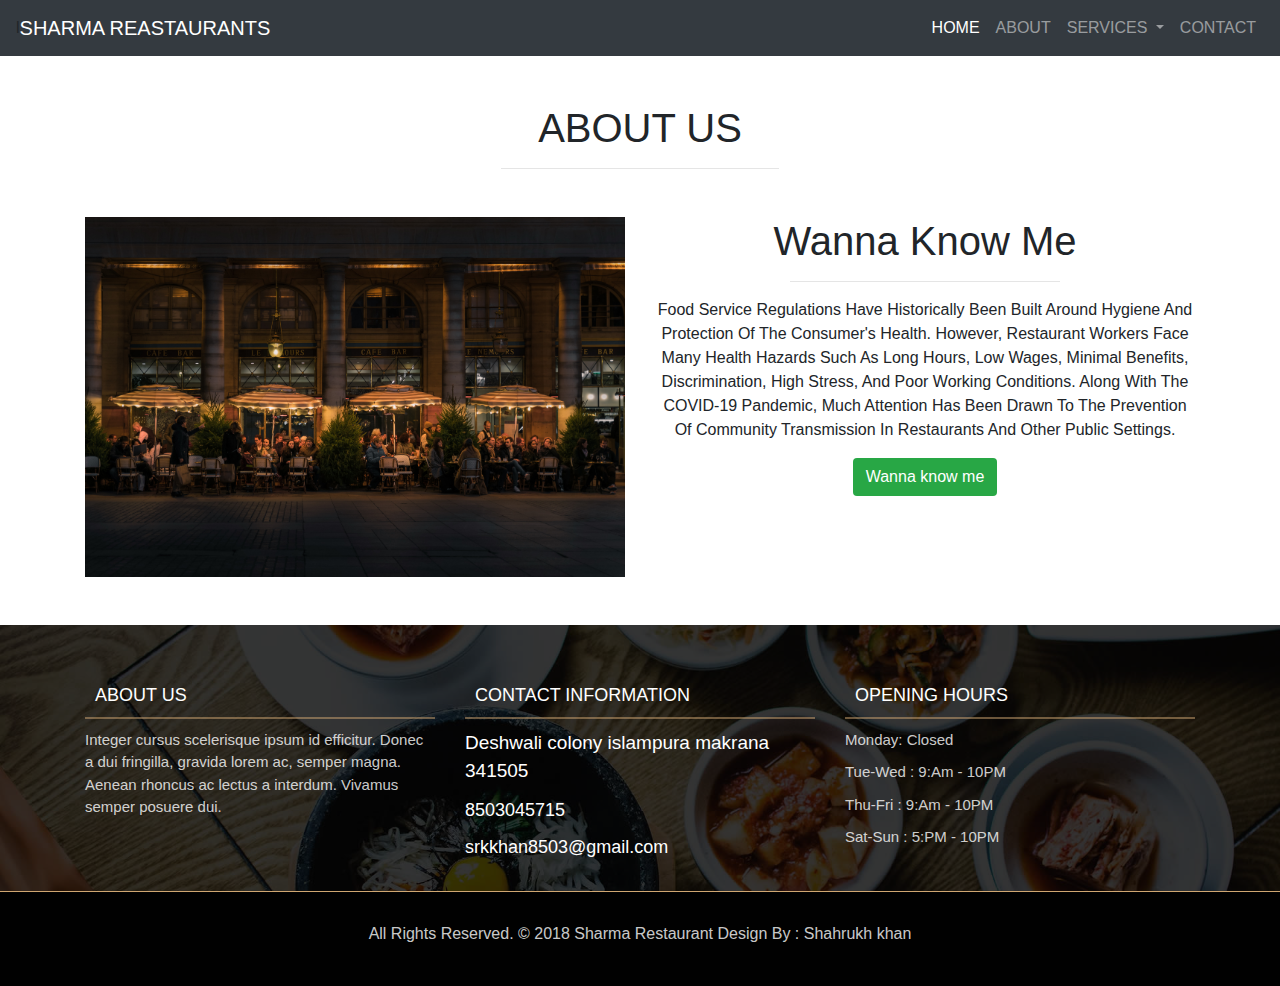
==== about.html @ c0557696 "my first website publish" ====
<!DOCTYPE html>
<html lang="en">
<head>
  <title>Sharma reasturants</title>
   <title>Bootstrap 4 Example</title>
  <meta charset="utf-8">
  <meta name="viewport" content="width=device-width, initial-scale=1">
  <link rel="stylesheet" href="https://maxcdn.bootstrapcdn.com/bootstrap/4.5.2/css/bootstrap.min.css">
  

<link rel="stylesheet" type="text/css" href="style.css">



</head>
<body> 

  <!--navbar header-->
<header>
  <nav class="navbar navbar-expand-lg navbar-dark bg-dark">
 l <a class="navbar-brand" href="#">SHARMA REASTAURANTS</a>
  <button class="navbar-toggler" type="button" data-toggle="collapse" data-target="#navbarSupportedContent" aria-controls="navbarSupportedContent" aria-expanded="false" aria-label="Toggle navigation">
    <span cass="navbar-toggler-icon"></span>
  </button>

  <div class="collapse navbar-collapse" id="navbarSupportedContent">
    <ul class="navbar-nav ml-auto">
      <li class="nav-item active">
        <a class="nav-link" href="index.html">HOME<span class="sr-only">(current)</span></a>
      </li>
      <li class="nav-item">
        <a class="nav-link" href="about.html">ABOUT</a>
      </li>
      <li class="nav-item dropdown">
        <a class="nav-link dropdown-toggle" href="#" id="navbarDropdown" role="button" data-toggle="dropdown" aria-haspopup="true" aria-expanded="false">
          SERVICES
        </a>
        <div class="dropdown-menu" aria-labelledby="navbarDropdown">
          <a class="dropdown-item" href="drinks.html">DRINKS</a>
          <a class="dropdown-item" href="coffee.html">COFFEE</a>
          <div class="dropdown-divider"></div>
          <a class="dropdown-item" href="snaks.php">SNACKS</a>
        </div>
      </li>
      <li class="nav-item">
        <a class="nav-link" href="contact.html">CONTACT</a>
      </li>
    </ul>
   
  </div>
</nav>

<!-- about us -->

  <section>
    <div class="about-image">
    <div class="container"> 
    <h1 class="text-center text-capitalize mt-5">ABOUT US</h1>
    <hr class="w-25 mx-auto mb-5">
    <div class="row mb-5">
      <div class="col-lg-6 col-md-6 col-sm-12">
        <img src="image/khan.jpg" class="img-fluid">
        </div>
      <div class="col-lg-6 col-md-6 col-sm-12 text-center text-capitalize">
        <h1>Wanna know me</h1>
        <hr class="w-50 mx-auto ">
        <p>Food service regulations have historically been built around hygiene and protection of the consumer's health. However, restaurant workers face many health hazards such as long hours, low wages, minimal benefits, discrimination, high stress, and poor working conditions. Along with the COVID-19 pandemic, much attention has been drawn to the prevention of community transmission in restaurants and other public settings.</p>
        <button class="btn bg-success text-white">Wanna know me</button>
      </div>
    </div>
  </div>
</div>
  </section>


              <!-- Start Footer -->
  <footer class="footer-area bg-f">
    <div class="container">
      <div class="row">
        <div class="col-lg-4 col-md-4">
          <h3>About Us</h3>
          <p>Integer cursus scelerisque ipsum id efficitur. Donec a dui fringilla, gravida lorem ac, semper magna. Aenean rhoncus ac lectus a interdum. Vivamus semper posuere dui.</p>
        </div>
       
        <div class="col-lg-4 col-md-4">
          <h3>Contact information</h3>
          <p class="lead">Deshwali colony islampura makrana 341505</p>
          <p class="lead"><a href="#">8503045715</a></p>
          <p><a href="#">srkkhan8503@gmail.com</a></p>
        </div>
        <div class="col-lg-4 col-md-4">
          <h3>Opening hours</h3>
          <p><span class="text-color">Monday: </span>Closed</p>
          <p><span class="text-color">Tue-Wed :</span> 9:Am - 10PM</p>
          <p><span class="text-color">Thu-Fri :</span> 9:Am - 10PM</p>
          <p><span class="text-color">Sat-Sun :</span> 5:PM - 10PM</p>
        </div>
      </div>
    </div>
    
    <div class="copyright">
      <div class="container">
        <div class="row">
          <div class="col-lg-12">
            <p class="company-name">All Rights Reserved. &copy; 2018 <i></i>Sharma Restaurant</i> Design By : Shahrukh khan</p>
          
          </div>
        </div>
      </div>
    </div>
    
  </footer>
  <!-- End Footer -->



<script src="https://ajax.googleapis.com/ajax/libs/jquery/3.5.1/jquery.min.js"></script>
  <script src="https://cdnjs.cloudflare.com/ajax/libs/popper.js/1.16.0/umd/popper.min.js"></script>
  <script src="https://maxcdn.bootstrapcdn.com/bootstrap/4.5.2/js/bootstrap.min.js"></script>


</body>
</html>
---- style.css ----
*{
	margin:0;
	padding: 0;
	box-sizing: border-box;

}
.footer-area{
	padding-top: 50px;
	padding-bottom: 0px;
}
.bg-f{
	background-image: url("image/snaks.jpg");
	background-attachment: scroll;
	background-clip: initial;
	background-color: rgba(0, 0, 0, 0);
	background-origin: initial;
	background-position:center center;
	background-repeat: no-repeat;
	background-size: cover;
	position: relative;
}
.bg-f::before {
    background: #010101;
    content: "";
    height: 100%;
    left: 0;
    position: absolute;
    top: 0;
    width: 100%;
    z-index: 1;
	opacity: 0.8;
}

.footer-area .container{
	position: relative;
	z-index: 1;
}
.footer-area h3{
	color: #ffffff;
	text-transform: uppercase;
	font-size: 18px;
	font-weight: 500;
	border-bottom: 2px solid rgba(207, 166, 113, 0.5);
	margin-bottom: 10px;
	padding: 10px;
}
.footer-area p{
	font-size: 15px;
	color: rgba(255, 255, 255, 0.8);
	margin: 0;
	padding-bottom: 10px;
}




.footer-area p.lead{
	font-size: 19px;
	color: #ffffff;
	margin-bottom: 0px;
}
.footer-area p.lead a{
	color: #ffffff;
	margin-bottom: 15px;
}
.footer-area p.lead a:hover{
	color: #d65106;
}
.footer-area p a{
	font-size: 18px;
	color: #ffffff;
}
.footer-area p a:hover{
	color: #d65106;
}





.copyright{
	margin-top: 20px;
	position: relative;
	display: block;
	background-color: #010101;
	border-top: 1px solid rgba(207, 166, 113);
	padding: 30px 0;
	z-index: 1;
}

.copyright .company-name{
	font-size: 16px;
	text-align: center;
}
.copyright .company-name a{
	font-size: 16px;
}
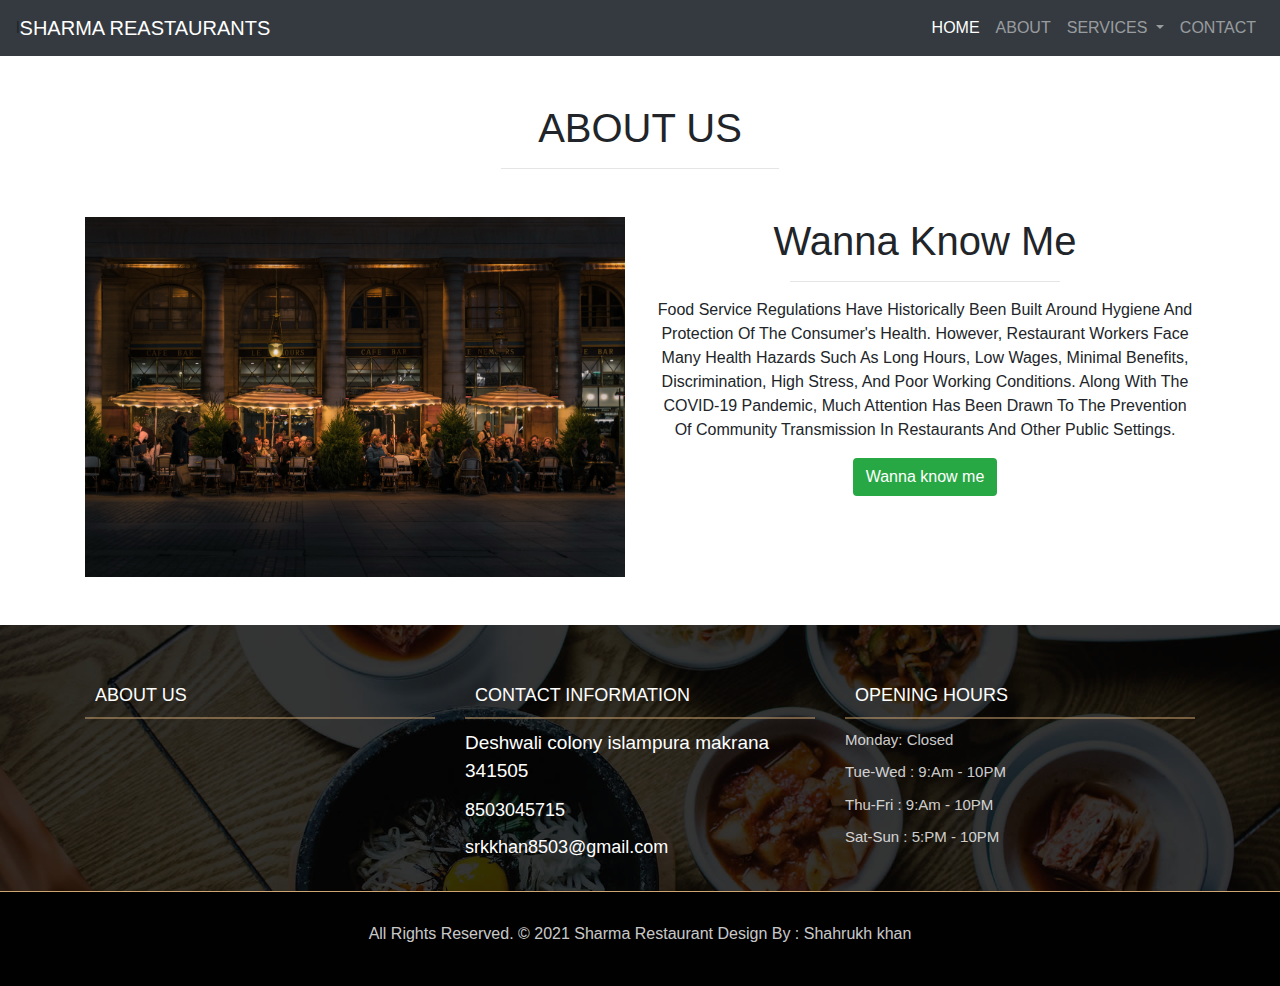
==== commit cd5a825d: "nice" ====
--- a/about.html
+++ b/about.html
@@ -79,7 +79,6 @@
       <div class="row">
         <div class="col-lg-4 col-md-4">
           <h3>About Us</h3>
-          <p>Integer cursus scelerisque ipsum id efficitur. Donec a dui fringilla, gravida lorem ac, semper magna. Aenean rhoncus ac lectus a interdum. Vivamus semper posuere dui.</p>
         </div>
        
         <div class="col-lg-4 col-md-4">
@@ -102,7 +101,7 @@
       <div class="container">
         <div class="row">
           <div class="col-lg-12">
-            <p class="company-name">All Rights Reserved. &copy; 2018 <i></i>Sharma Restaurant</i> Design By : Shahrukh khan</p>
+            <p class="company-name">All Rights Reserved. &copy; 2021 <i></i>Sharma Restaurant</i> Design By : Shahrukh khan</p>
           
           </div>
         </div>
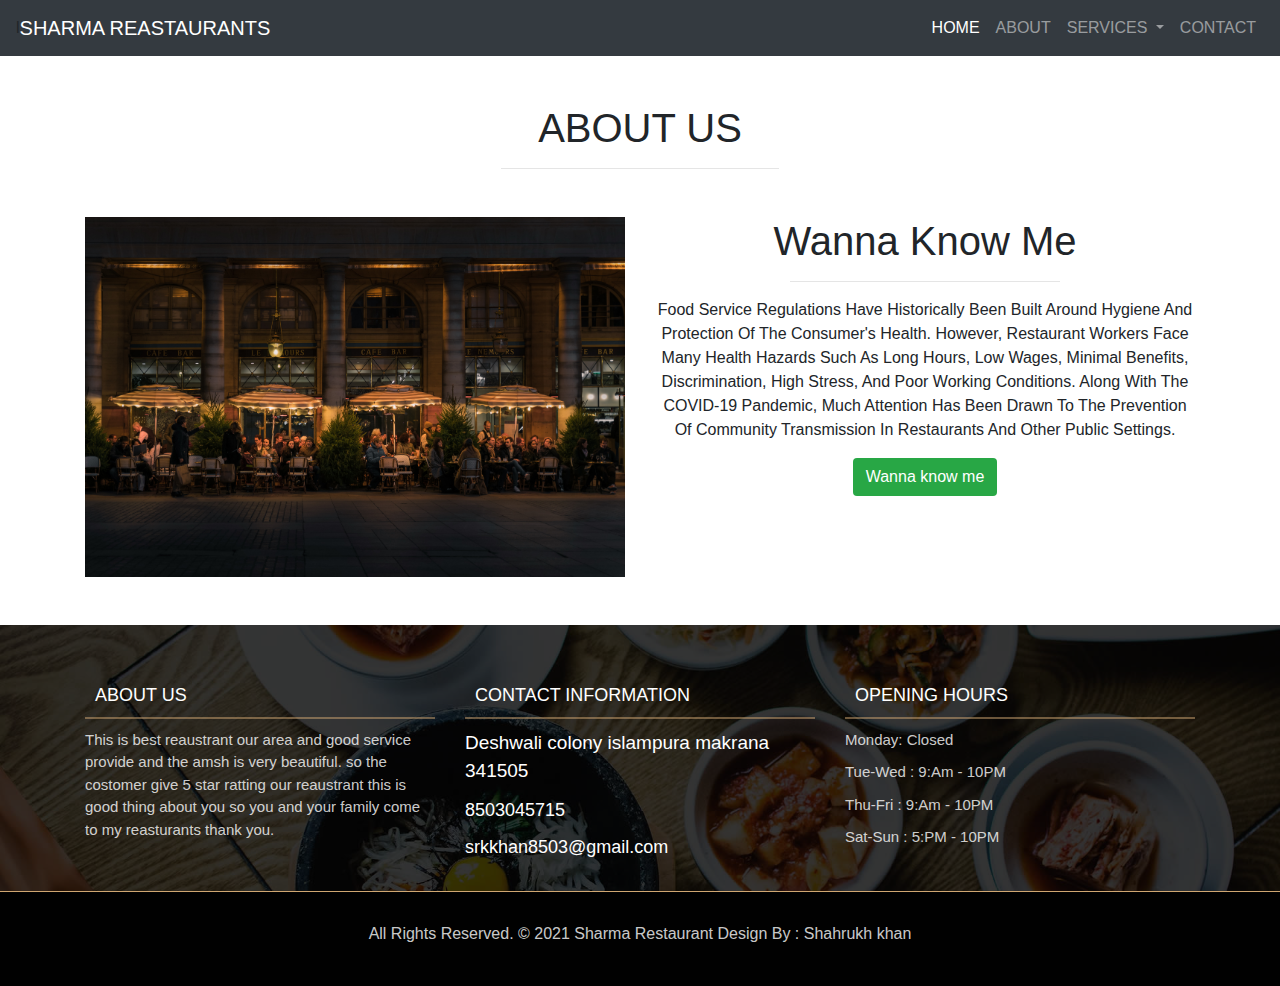
==== commit fc69e396: "replace" ====
--- a/about.html
+++ b/about.html
@@ -79,6 +79,7 @@
       <div class="row">
         <div class="col-lg-4 col-md-4">
           <h3>About Us</h3>
+          <p>This is best reaustrant our area and good service provide and the amsh is very beautiful. so the costomer give 5 star ratting our reaustrant this is good thing about you so you and your family come to my reasturants thank you.</p>
         </div>
        
         <div class="col-lg-4 col-md-4">
